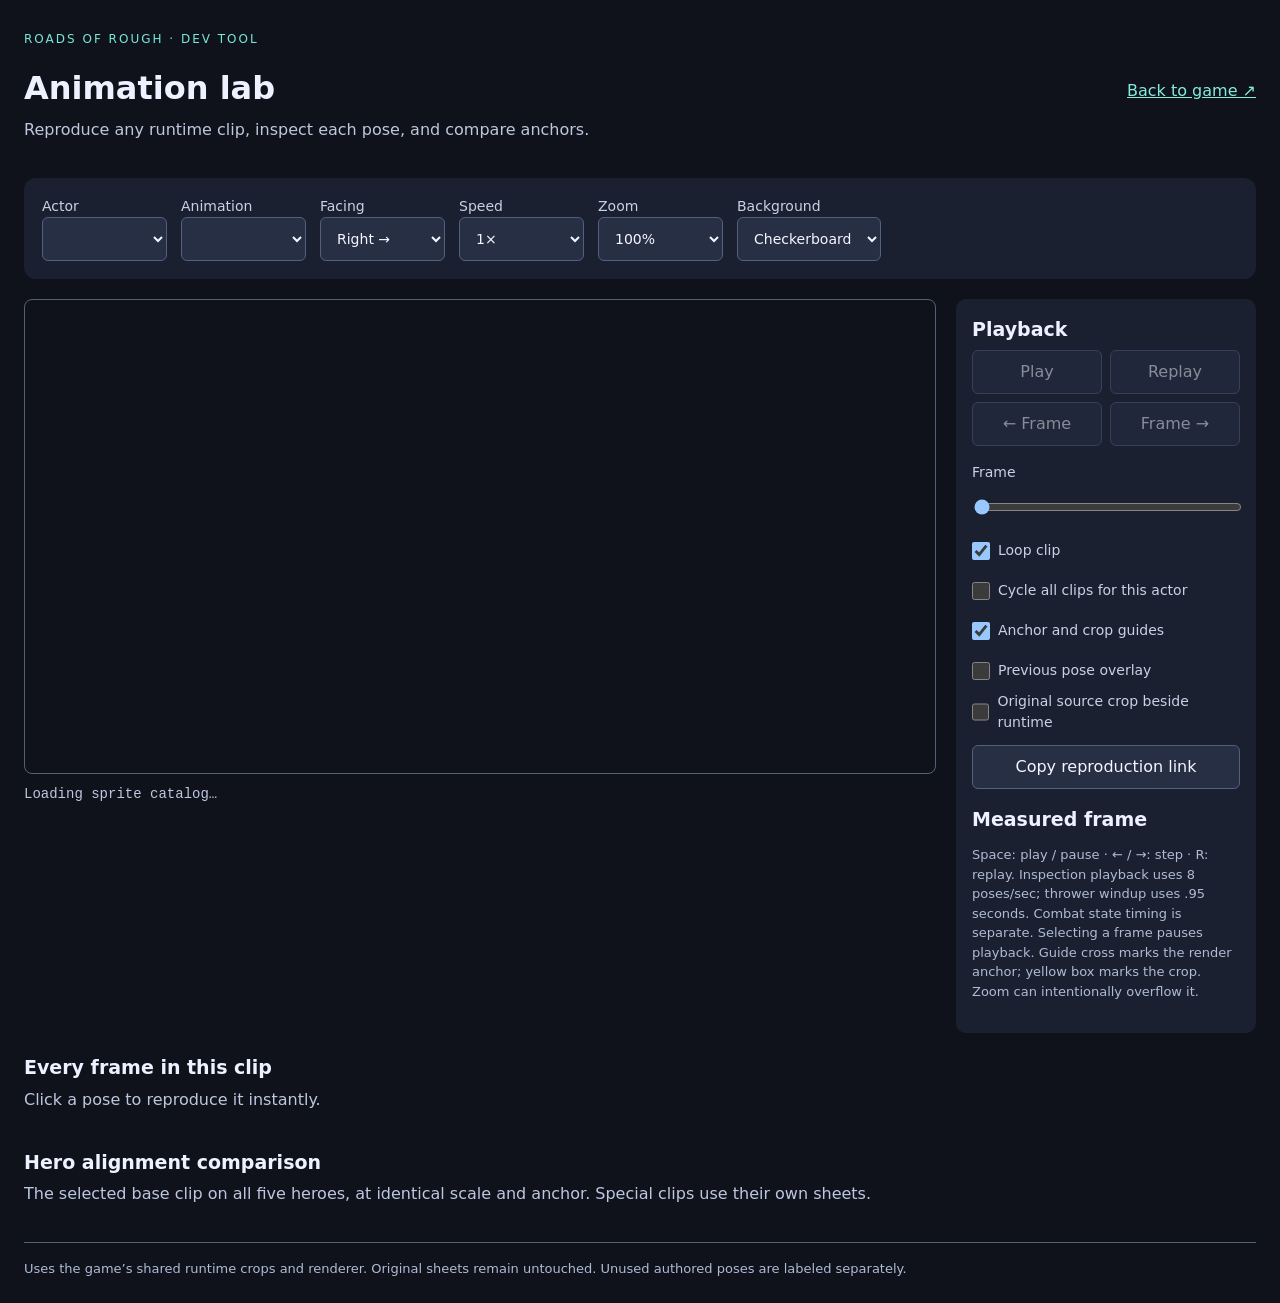
==== dev/animations.html @ 5aafc039 "Improve portrait play, sprite fidelity, and animation inspection" ====
<!doctype html>
<html lang="en"><head><meta charset="utf-8"><meta name="viewport" content="width=device-width,initial-scale=1"><title>Roads of Rough · Animation lab</title><link rel="stylesheet" href="animations.css"></head>
<body><main>
<header><div><p class="eyebrow">ROADS OF ROUGH · DEV TOOL</p><h1>Animation lab</h1><p>Reproduce any runtime clip, inspect each pose, and compare anchors.</p></div><a href="../index.html">Back to game ↗</a></header>
<section class="toolbar" aria-label="Animation selection">
<label>Actor<select id="actor"></select></label><label>Animation<select id="clip"></select></label>
<label>Facing<select id="facing"><option value="1">Right →</option><option value="-1">← Left</option></select></label>
<label>Speed<select id="speed"><option value="0.25">¼×</option><option value="0.5">½×</option><option value="1" selected>1×</option><option value="2">2×</option></select></label>
<label>Zoom<select id="zoom"><option value="0.75">75%</option><option value="1" selected>100%</option><option value="1.5">150%</option><option value="2">200%</option></select></label>
<label>Background<select id="background"><option value="checker">Checkerboard</option><option value="dark">Street dark</option><option value="light">Light</option></select></label>
</section>
<section class="workspace"><div class="preview"><canvas id="preview" width="1000" height="520" aria-label="Selected animation preview"></canvas><p id="status" role="status">Loading sprite catalog…</p></div><aside>
<h2>Playback</h2><div class="buttons"><button id="play" disabled>Play</button><button id="restart" disabled>Replay</button><button id="previous" disabled aria-label="Previous frame">← Frame</button><button id="next" disabled aria-label="Next frame">Frame →</button></div>
<label>Frame <output id="frame-label"></output><input id="frame" type="range" min="0" max="0" value="0" step="1"></label>
<label class="check"><input id="loop" type="checkbox" checked> Loop clip</label><label class="check"><input id="sequence" type="checkbox"> Cycle all clips for this actor</label><label class="check"><input id="guides" type="checkbox" checked> Anchor and crop guides</label><label class="check"><input id="onion" type="checkbox"> Previous pose overlay</label><label class="check"><input id="source" type="checkbox"> Original source crop beside runtime</label>
<button id="share">Copy reproduction link</button><p id="share-status" role="status"></p>
<h2>Measured frame</h2><pre id="details"></pre><p class="hint">Space: play / pause · ← / →: step · R: replay. Inspection playback uses 8 poses/sec; thrower windup uses .95 seconds. Combat state timing is separate. Selecting a frame pauses playback. Guide cross marks the render anchor; yellow box marks the crop. Zoom can intentionally overflow it.</p>
</aside></section>
<section><h2>Every frame in this clip</h2><p>Click a pose to reproduce it instantly.</p><div id="strip" class="strip"></div></section>
<section><h2>Hero alignment comparison</h2><p id="comparison-note">The selected base clip on all five heroes, at identical scale and anchor. Special clips use their own sheets.</p><div id="roster" class="roster"></div></section>
<footer>Uses the game’s shared runtime crops and renderer. Original sheets remain untouched. Unused authored poses are labeled separately.</footer>
</main><script src="../sprite-catalog.js"></script><script src="animations.js"></script></body></html>
---- dev/animations.css ----
:root{color-scheme:dark;font:16px/1.5 system-ui,sans-serif;background:#10121b;color:#eef1ff}*{box-sizing:border-box}body{margin:0}main{max-width:1440px;margin:auto;padding:24px}header{display:flex;align-items:center;justify-content:space-between;gap:24px}h1{font-size:32px;margin:0}h2{font-size:19px;margin:16px 0 6px}p{margin:6px 0 16px;color:#bdc7de}.eyebrow{font-size:12px;letter-spacing:2px;color:#75e8d8}a{color:#85ebdd}section{margin:20px 0}.toolbar{display:flex;flex-wrap:wrap;gap:14px;padding:18px;background:#1b2030;border-radius:12px}label{display:block;font-size:14px;color:#c8d1e6}select,button{font:inherit;color:#f5f6ff;background:#272f45;border:1px solid #52617d;border-radius:6px;min-height:44px;padding:8px 12px}select{display:block;min-width:125px}button{cursor:pointer}button:hover,button[aria-pressed=true]{border-color:#75e8d8;background:#334c55}button:disabled{opacity:.5}button:focus-visible,select:focus-visible,input:focus-visible,a:focus-visible{outline:3px solid #ffd779;outline-offset:3px}.workspace{display:grid;grid-template-columns:minmax(0,1fr) 300px;gap:20px}.preview{min-width:0}#preview{width:100%;height:auto;border:1px solid #536178;border-radius:8px;display:block}aside{background:#1b2030;padding:16px;border-radius:10px}aside h2:first-child{margin-top:0}.buttons{display:grid;grid-template-columns:1fr 1fr;gap:8px;margin-bottom:16px}input[type=range]{display:block;width:100%;min-height:44px}input[type=checkbox]{width:18px;height:18px;margin:0 8px 0 0}.check{display:flex;align-items:center;min-height:40px}#share{width:100%;margin-top:12px}pre{font:12px/1.6 ui-monospace,monospace;white-space:pre-wrap;overflow-wrap:anywhere;color:#b8f7e7}.hint,footer{font-size:13px;color:#aebbd4}.strip,.roster{display:grid;grid-template-columns:repeat(auto-fit,minmax(170px,1fr));gap:12px}.strip button{padding:0;overflow:hidden}.strip canvas,.roster canvas{width:100%;height:auto;display:block}.strip span,.roster strong{display:block;text-align:center;padding:7px;font-size:13px}.roster>div{background:#1b2030;border:1px solid #536178;border-radius:8px;overflow:hidden}footer{border-top:1px solid #536178;padding-top:16px}#status{font:14px/1.5 ui-monospace,monospace;margin-top:10px}@media(max-width:800px){main{padding:14px}.workspace{grid-template-columns:1fr}header{align-items:start}header a{font-size:14px}h1{font-size:27px}.toolbar{gap:10px;padding:12px}.toolbar label{flex:1;min-width:135px}.toolbar select{width:100%}.strip,.roster{grid-template-columns:repeat(2,minmax(0,1fr))}}
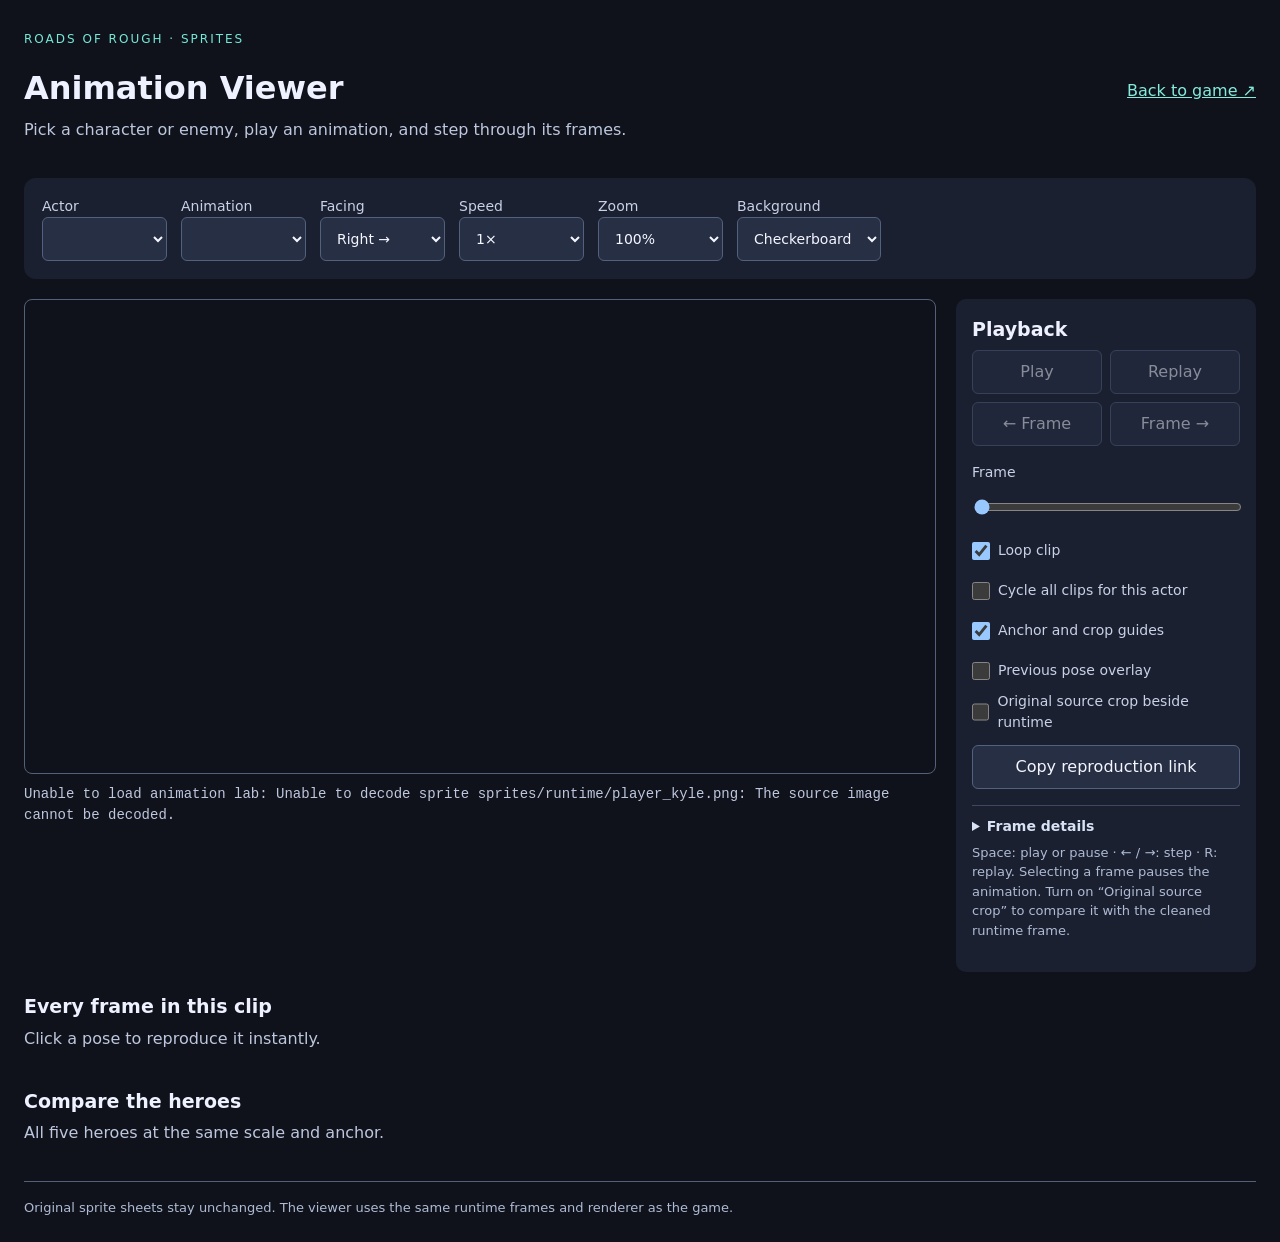
==== commit af16c285: "Expand campaign and upgrade fighter assets" ====
--- a/dev/animations.html
+++ b/dev/animations.html
@@ -1,7 +1,7 @@
 <!doctype html>
-<html lang="en"><head><meta charset="utf-8"><meta name="viewport" content="width=device-width,initial-scale=1"><title>Roads of Rough · Animation lab</title><link rel="stylesheet" href="animations.css"></head>
+<html lang="en"><head><meta charset="utf-8"><meta name="viewport" content="width=device-width,initial-scale=1"><meta name="theme-color" content="#10121b"><title>Roads of Rough · Animation Viewer</title><link rel="stylesheet" href="animations.css"></head>
 <body><main>
-<header><div><p class="eyebrow">ROADS OF ROUGH · DEV TOOL</p><h1>Animation lab</h1><p>Reproduce any runtime clip, inspect each pose, and compare anchors.</p></div><a href="../index.html">Back to game ↗</a></header>
+<header><div><p class="eyebrow">ROADS OF ROUGH · SPRITES</p><h1>Animation Viewer</h1><p>Pick a character or enemy, play an animation, and step through its frames.</p></div><a href="../index.html">Back to game ↗</a></header>
 <section class="toolbar" aria-label="Animation selection">
 <label>Actor<select id="actor"></select></label><label>Animation<select id="clip"></select></label>
 <label>Facing<select id="facing"><option value="1">Right →</option><option value="-1">← Left</option></select></label>
@@ -14,9 +14,9 @@
 <label>Frame <output id="frame-label"></output><input id="frame" type="range" min="0" max="0" value="0" step="1"></label>
 <label class="check"><input id="loop" type="checkbox" checked> Loop clip</label><label class="check"><input id="sequence" type="checkbox"> Cycle all clips for this actor</label><label class="check"><input id="guides" type="checkbox" checked> Anchor and crop guides</label><label class="check"><input id="onion" type="checkbox"> Previous pose overlay</label><label class="check"><input id="source" type="checkbox"> Original source crop beside runtime</label>
 <button id="share">Copy reproduction link</button><p id="share-status" role="status"></p>
-<h2>Measured frame</h2><pre id="details"></pre><p class="hint">Space: play / pause · ← / →: step · R: replay. Inspection playback uses 8 poses/sec; thrower windup uses .95 seconds. Combat state timing is separate. Selecting a frame pauses playback. Guide cross marks the render anchor; yellow box marks the crop. Zoom can intentionally overflow it.</p>
+<details class="frame-details"><summary>Frame details</summary><pre id="details"></pre></details><p class="hint">Space: play or pause · ← / →: step · R: replay. Selecting a frame pauses the animation. Turn on “Original source crop” to compare it with the cleaned runtime frame.</p>
 </aside></section>
 <section><h2>Every frame in this clip</h2><p>Click a pose to reproduce it instantly.</p><div id="strip" class="strip"></div></section>
-<section><h2>Hero alignment comparison</h2><p id="comparison-note">The selected base clip on all five heroes, at identical scale and anchor. Special clips use their own sheets.</p><div id="roster" class="roster"></div></section>
-<footer>Uses the game’s shared runtime crops and renderer. Original sheets remain untouched. Unused authored poses are labeled separately.</footer>
-</main><script src="../sprite-catalog.js"></script><script src="animations.js"></script></body></html>
+<section><h2>Compare the heroes</h2><p id="comparison-note">All five heroes at the same scale and anchor.</p><div id="roster" class="roster"></div></section>
+<footer>Original sprite sheets stay unchanged. The viewer uses the same runtime frames and renderer as the game.</footer>
+</main><script src="../sprite-catalog.js?v=20261125-walk-cycle-final2"></script><script src="animations.js?v=20261125-walk-cycle-final2"></script></body></html>
--- a/dev/animations.css
+++ b/dev/animations.css
@@ -1 +1,6 @@
 :root{color-scheme:dark;font:16px/1.5 system-ui,sans-serif;background:#10121b;color:#eef1ff}*{box-sizing:border-box}body{margin:0}main{max-width:1440px;margin:auto;padding:24px}header{display:flex;align-items:center;justify-content:space-between;gap:24px}h1{font-size:32px;margin:0}h2{font-size:19px;margin:16px 0 6px}p{margin:6px 0 16px;color:#bdc7de}.eyebrow{font-size:12px;letter-spacing:2px;color:#75e8d8}a{color:#85ebdd}section{margin:20px 0}.toolbar{display:flex;flex-wrap:wrap;gap:14px;padding:18px;background:#1b2030;border-radius:12px}label{display:block;font-size:14px;color:#c8d1e6}select,button{font:inherit;color:#f5f6ff;background:#272f45;border:1px solid #52617d;border-radius:6px;min-height:44px;padding:8px 12px}select{display:block;min-width:125px}button{cursor:pointer}button:hover,button[aria-pressed=true]{border-color:#75e8d8;background:#334c55}button:disabled{opacity:.5}button:focus-visible,select:focus-visible,input:focus-visible,a:focus-visible{outline:3px solid #ffd779;outline-offset:3px}.workspace{display:grid;grid-template-columns:minmax(0,1fr) 300px;gap:20px}.preview{min-width:0}#preview{width:100%;height:auto;border:1px solid #536178;border-radius:8px;display:block}aside{background:#1b2030;padding:16px;border-radius:10px}aside h2:first-child{margin-top:0}.buttons{display:grid;grid-template-columns:1fr 1fr;gap:8px;margin-bottom:16px}input[type=range]{display:block;width:100%;min-height:44px}input[type=checkbox]{width:18px;height:18px;margin:0 8px 0 0}.check{display:flex;align-items:center;min-height:40px}#share{width:100%;margin-top:12px}pre{font:12px/1.6 ui-monospace,monospace;white-space:pre-wrap;overflow-wrap:anywhere;color:#b8f7e7}.hint,footer{font-size:13px;color:#aebbd4}.strip,.roster{display:grid;grid-template-columns:repeat(auto-fit,minmax(170px,1fr));gap:12px}.strip button{padding:0;overflow:hidden}.strip canvas,.roster canvas{width:100%;height:auto;display:block}.strip span,.roster strong{display:block;text-align:center;padding:7px;font-size:13px}.roster>div{background:#1b2030;border:1px solid #536178;border-radius:8px;overflow:hidden}footer{border-top:1px solid #536178;padding-top:16px}#status{font:14px/1.5 ui-monospace,monospace;margin-top:10px}@media(max-width:800px){main{padding:14px}.workspace{grid-template-columns:1fr}header{align-items:start}header a{font-size:14px}h1{font-size:27px}.toolbar{gap:10px;padding:12px}.toolbar label{flex:1;min-width:135px}.toolbar select{width:100%}.strip,.roster{grid-template-columns:repeat(2,minmax(0,1fr))}}
+
+.frame-details{margin-top:14px;border-top:1px solid #3e4961;padding-top:10px;color:#d8e2f5}
+.frame-details summary{cursor:pointer;font-size:14px;font-weight:700}
+.frame-details summary:focus-visible{outline:3px solid #ffd779;outline-offset:3px}
+.frame-details pre{margin:8px 0 0}
